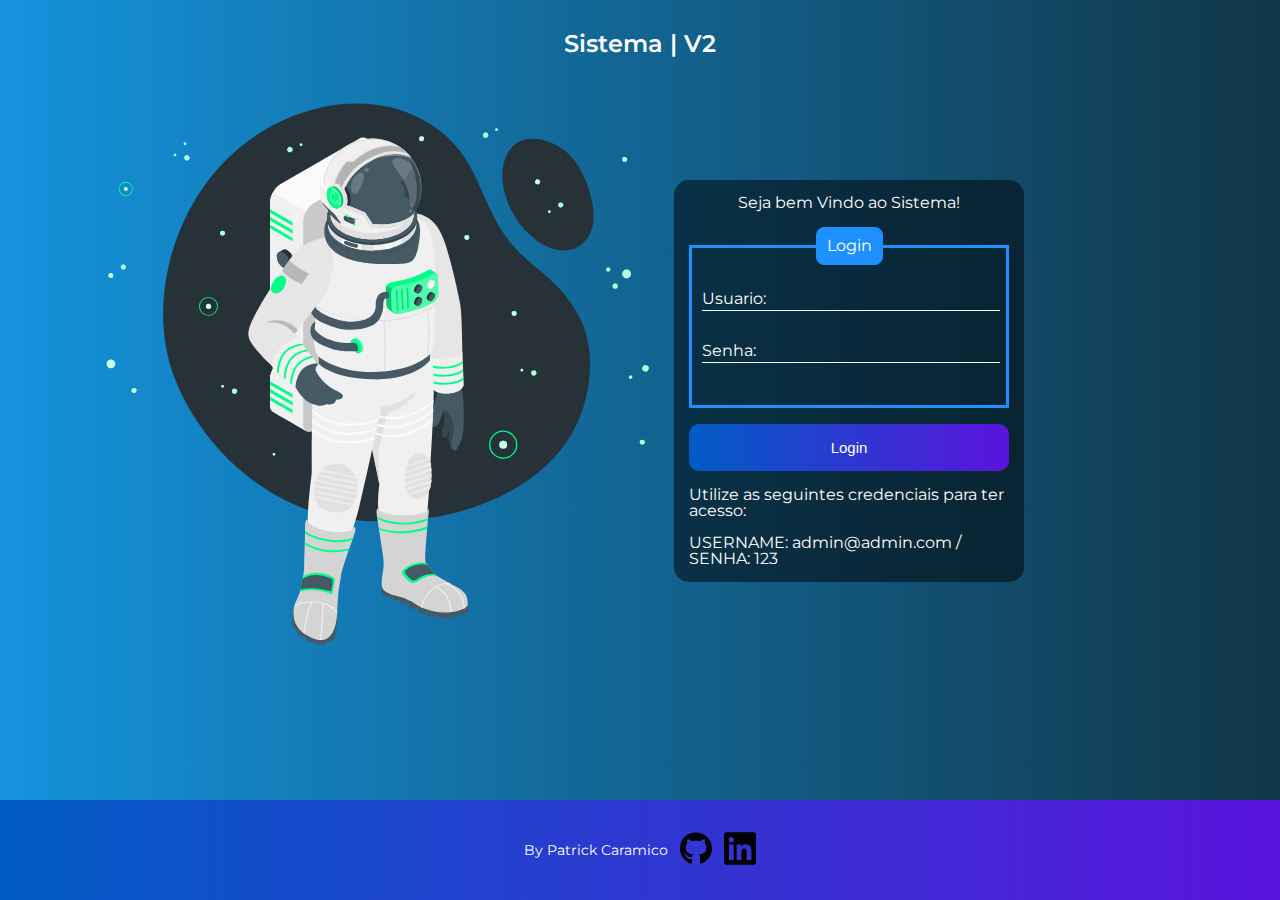
==== index.html @ 675fad94 "Add files via upload" ====
<!DOCTYPE html>
<html lang="pt-br">
<head>
    <meta charset="UTF-8">
    <meta name="viewport" content="width=device-width, initial-scale=1.0">
    <link rel="stylesheet" href="./src/css/reset.css">
    <link rel="stylesheet" href="./src/css/style.css">

    <link rel="shortcut icon" href="./src/img/backpack2.svg" type="backpack/icon">
    <title>Sistema Aplha</title>

</head>
<body>
    
    <div class="container__geral">
        <header class="cabecalho">
            <h2 class="cabecalho__titulo">Sistema | V2</h2>
        </header>
        
        <img class="left-login-image" src="./src/img/astronaut-suit-animate.svg" alt="Astronauta animação">
        
    
        <div class="right-login">
    
            <main class="container__home">
                <h2 class="formulario__titulo">Seja bem Vindo ao Sistema!</h2>
                    <form class="formulario__login">
                    <br>
                        <fieldset>
                        <legend>Login</legend>
                        <br>
                        <div class="inputBox">
                        <input type="text" name="username" id="username" class="inputUser" required>
                        <label for="username" class="labelInput">Usuario: </label>
                        </div>
                        <br>
                        <br>
                        <div class="inputBox">
                        <input type="password" name="senha" id="senha" class="inputUser" required>
                        <label for="senha" class="labelInput">Senha: </label>
                        </div>
                        <br>
                        <br>
                </fieldset>
                </form>
                <br>
                <button class="btn-login" onclick="logar()">Login</button>
                <br>
                <br>
                <p class="container__texto">Utilize as seguintes credenciais para ter acesso: <br><br> USERNAME: admin@admin.com / SENHA: 123</p>
            </main>

        </div>
    </div>
        
    <footer class="rodape">
        <p class="rodape__texto">By Patrick Caramico</p>
        <a href="https://github.com/PatrickCaramico" class="rodape__imagem">
          <img src="./src/img/github.svg" alt="Acesse meu Github">
        </a>
        <a href="https://www.linkedin.com/in/PatrickCaramico/" class="rodape__imagem">
          <img src="./src/img/linkedin.svg" alt="Acesse meu LinkedIn">
        </a>
    </footer>

    <script src="src/script/login.js"></script>
</body>
</html>




















</body>
</html>
---- src/css/style.css ----
@import url('https://fonts.googleapis.com/css2?family=Montserrat:wght@100;400;700&display=swap');
@import url("./styles/cabecalho.css");
@import url("./styles/home.css");
@import url("./styles/rodape.css");

:root {
    --Font-Principal: 'Montserrat', sans-serif;
    --Cor-primaria: #FFFFFF;
    --Cor-fundo: black;
    --Cor-fundo2:  linear-gradient(to right, rgb(20,  147, 220), rgb(17, 54, 71));
    /* --Cor-fundo3: #6a6e73; */
    --Cor-fundo3:  linear-gradient(to right, rgb(0, 92,197), rgb(90, 20, 220));
    
}

body {
    font-family: var(--Font-Principal);
}
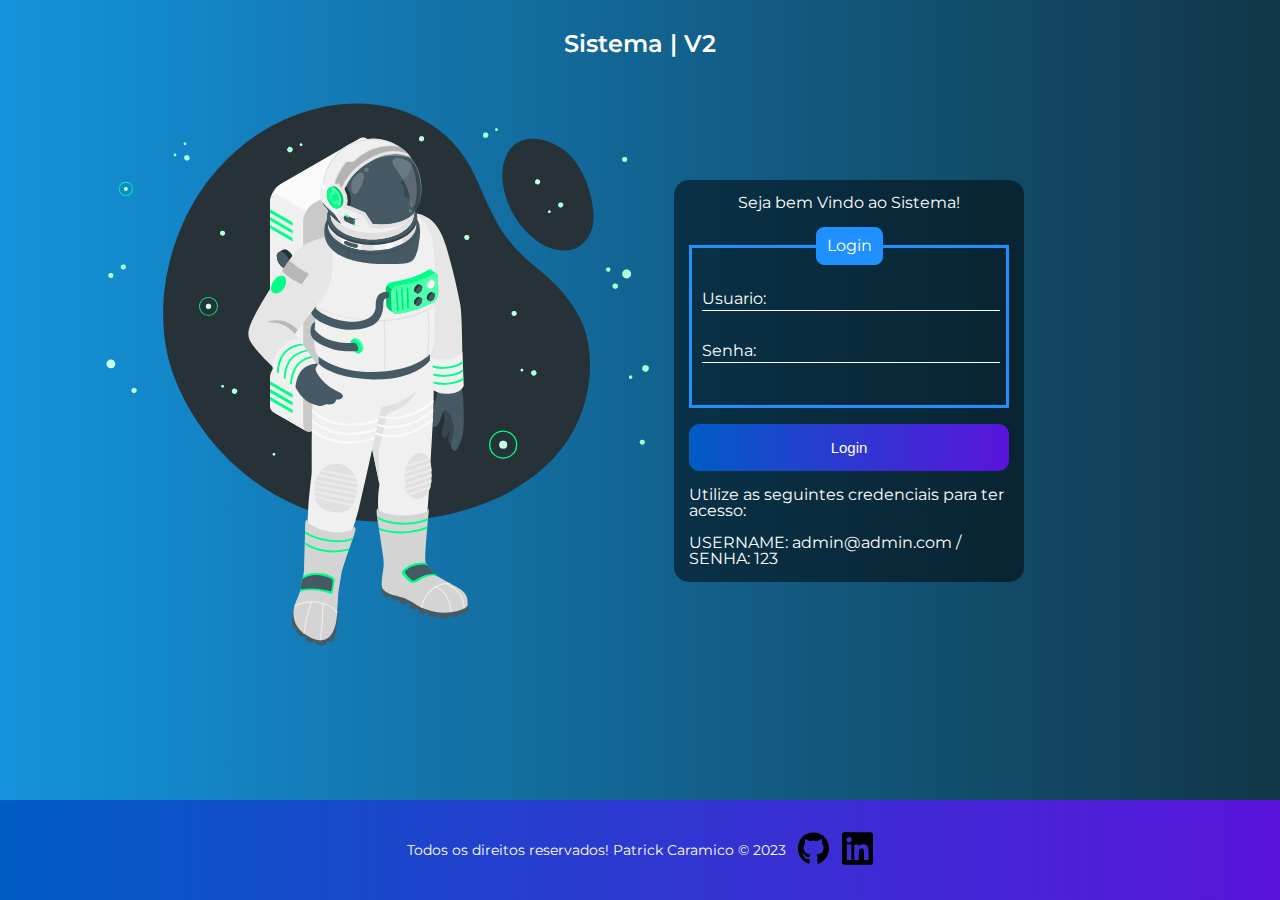
==== commit 6b774d4f: "Update index.html" ====
--- a/index.html
+++ b/index.html
@@ -54,7 +54,7 @@
     </div>
         
     <footer class="rodape">
-        <p class="rodape__texto">By Patrick Caramico</p>
+        <p class="rodape__texto">Todos os direitos reservados! Patrick Caramico &copy; 2023</p>
         <a href="https://github.com/PatrickCaramico" class="rodape__imagem">
           <img src="./src/img/github.svg" alt="Acesse meu Github">
         </a>
@@ -66,25 +66,3 @@
     <script src="src/script/login.js"></script>
 </body>
 </html>
-
-
-
-
-
-
-
-
-
-
-
-
-
-
-
-
-
-
-
-
-</body>
-</html>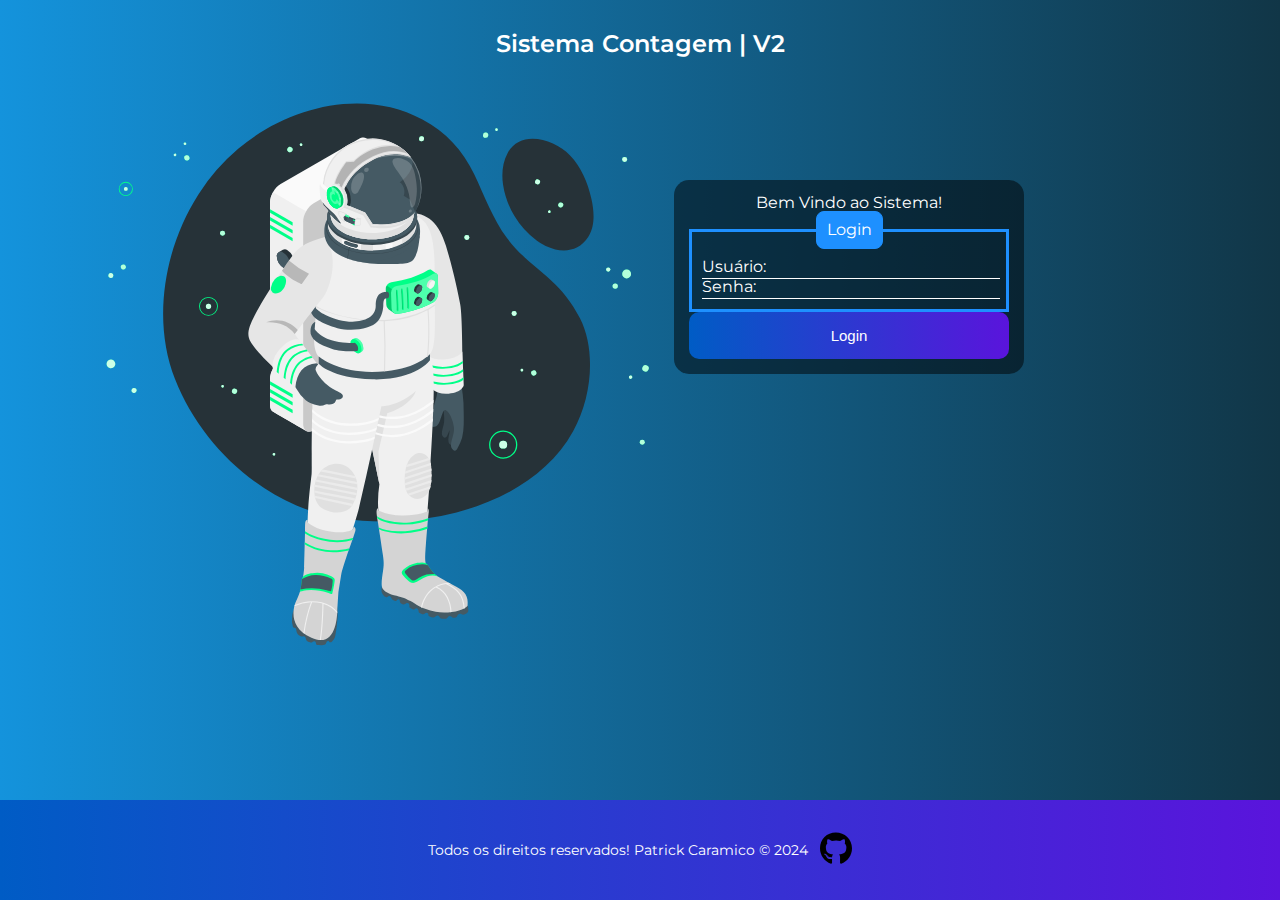
==== commit 7268d03b: "Update index.html" ====
--- a/index.html
+++ b/index.html
@@ -5,61 +5,43 @@
     <meta name="viewport" content="width=device-width, initial-scale=1.0">
     <link rel="stylesheet" href="./src/css/reset.css">
     <link rel="stylesheet" href="./src/css/style.css">
-
     <link rel="shortcut icon" href="./src/img/backpack2.svg" type="backpack/icon">
-    <title>Sistema Aplha</title>
-
+    <title>Sistema V2</title>
 </head>
 <body>
-    
     <div class="container__geral">
         <header class="cabecalho">
-            <h2 class="cabecalho__titulo">Sistema | V2</h2>
+            <h2 class="cabecalho__titulo">Sistema Contagem | V2</h2>
         </header>
         
-        <img class="left-login-image" src="./src/img/astronaut-suit-animate.svg" alt="Astronauta animação">
-        
-    
-        <div class="right-login">
-    
-            <main class="container__home">
-                <h2 class="formulario__titulo">Seja bem Vindo ao Sistema!</h2>
+        <div class="login-wrapper">
+            <img class="left-login-image" src="./src/img/astronaut-suit-animate.svg" alt="Astronauta animação">
+            <div class="right-login">
+                <main class="container__home">
+                    <h2 class="formulario__titulo">Bem Vindo ao Sistema!</h2>
                     <form class="formulario__login">
-                    <br>
                         <fieldset>
-                        <legend>Login</legend>
-                        <br>
-                        <div class="inputBox">
-                        <input type="text" name="username" id="username" class="inputUser" required>
-                        <label for="username" class="labelInput">Usuario: </label>
-                        </div>
-                        <br>
-                        <br>
-                        <div class="inputBox">
-                        <input type="password" name="senha" id="senha" class="inputUser" required>
-                        <label for="senha" class="labelInput">Senha: </label>
-                        </div>
-                        <br>
-                        <br>
-                </fieldset>
-                </form>
-                <br>
-                <button class="btn-login" onclick="logar()">Login</button>
-                <br>
-                <br>
-                <p class="container__texto">Utilize as seguintes credenciais para ter acesso: <br><br> USERNAME: admin@admin.com / SENHA: 123</p>
-            </main>
-
+                            <legend>Login</legend>
+                            <div class="inputBox">
+                                <input type="text" name="username" id="username" class="inputUser" required>
+                                <label for="username" class="labelInput">Usuário: </label>
+                            </div>
+                            <div class="inputBox">
+                                <input type="password" name="senha" id="senha" class="inputUser" required>
+                                <label for="senha" class="labelInput">Senha: </label>
+                            </div>
+                        </fieldset>
+                        <button type="button" class="btn-login" onclick="logar()">Login</button>
+                    </form>
+                </main>
+            </div>
         </div>
     </div>
-        
+
     <footer class="rodape">
-        <p class="rodape__texto">Todos os direitos reservados! Patrick Caramico &copy; 2023</p>
+        <p class="rodape__texto">Todos os direitos reservados! Patrick Caramico &copy; 2024</p>
         <a href="https://github.com/PatrickCaramico" class="rodape__imagem">
-          <img src="./src/img/github.svg" alt="Acesse meu Github">
-        </a>
-        <a href="https://www.linkedin.com/in/PatrickCaramico/" class="rodape__imagem">
-          <img src="./src/img/linkedin.svg" alt="Acesse meu LinkedIn">
+            <img src="./src/img/github.svg" alt="Acesse meu Github">
         </a>
     </footer>
 
